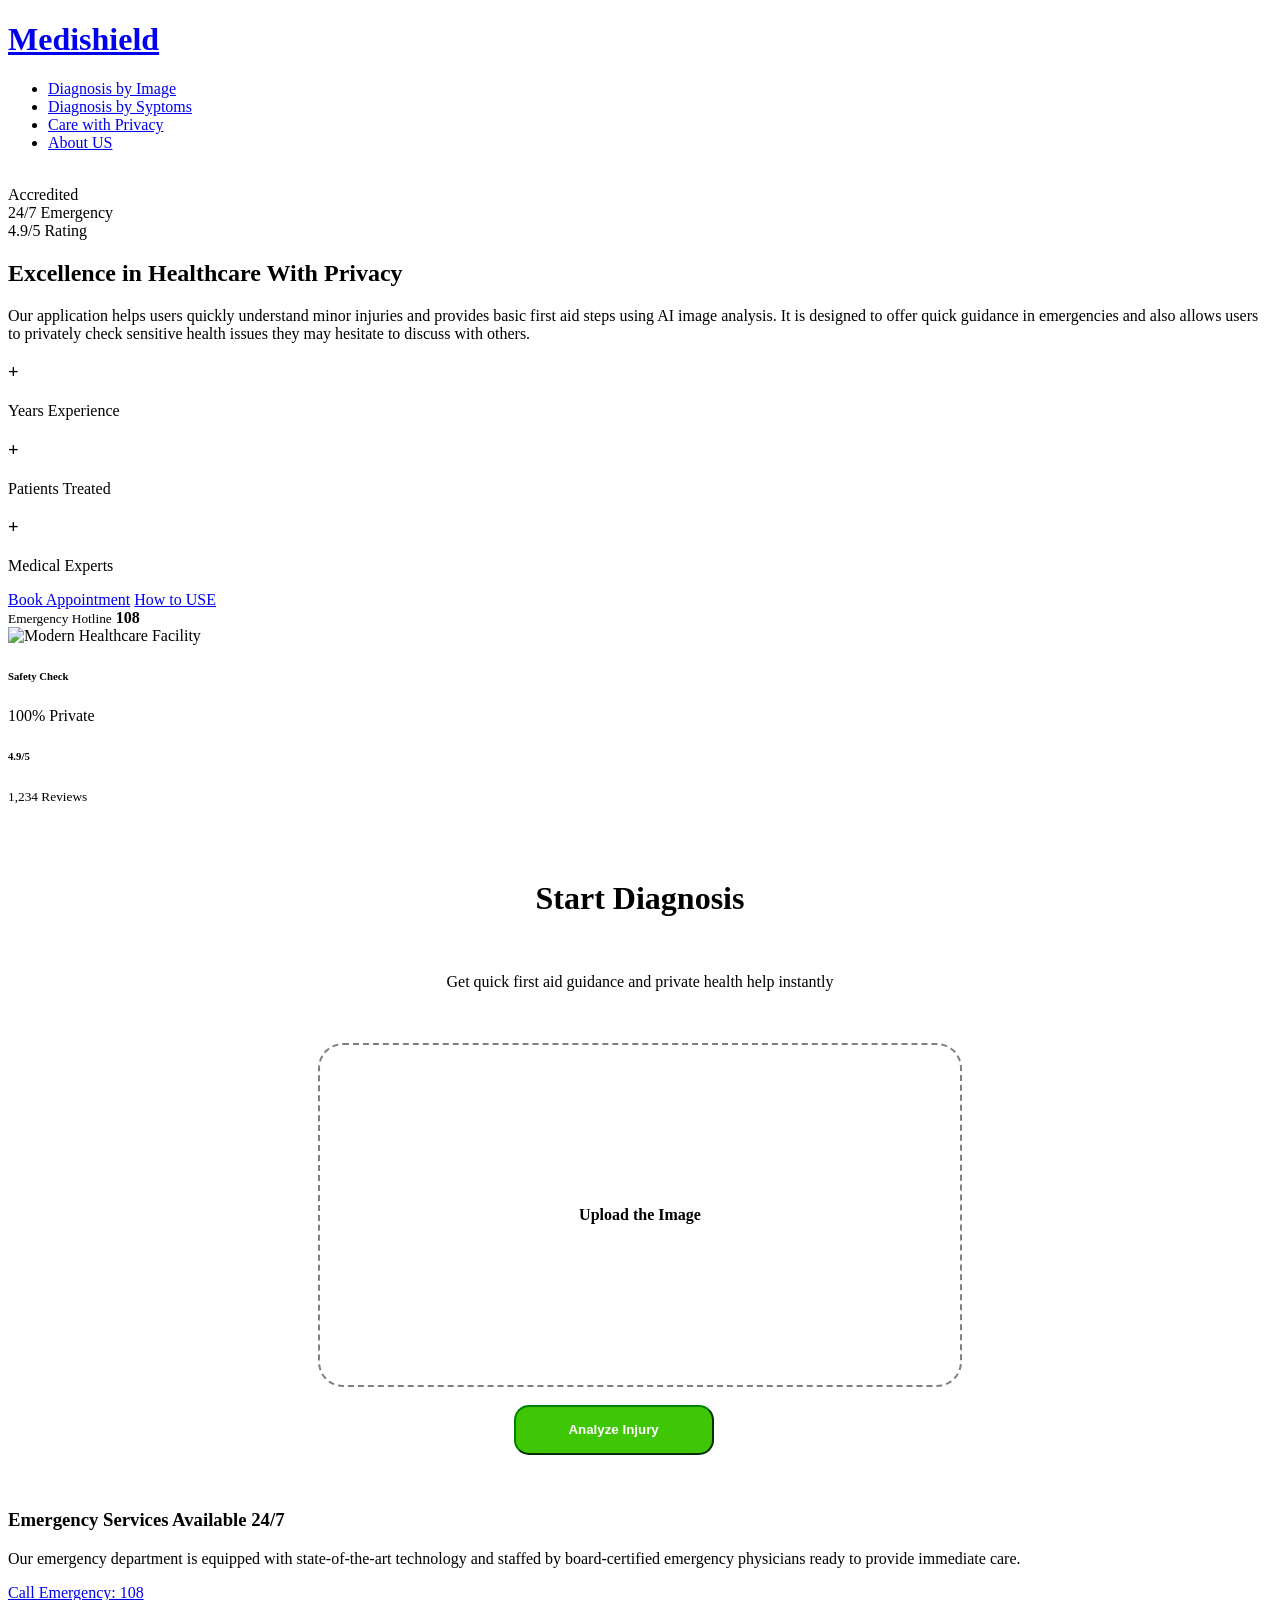
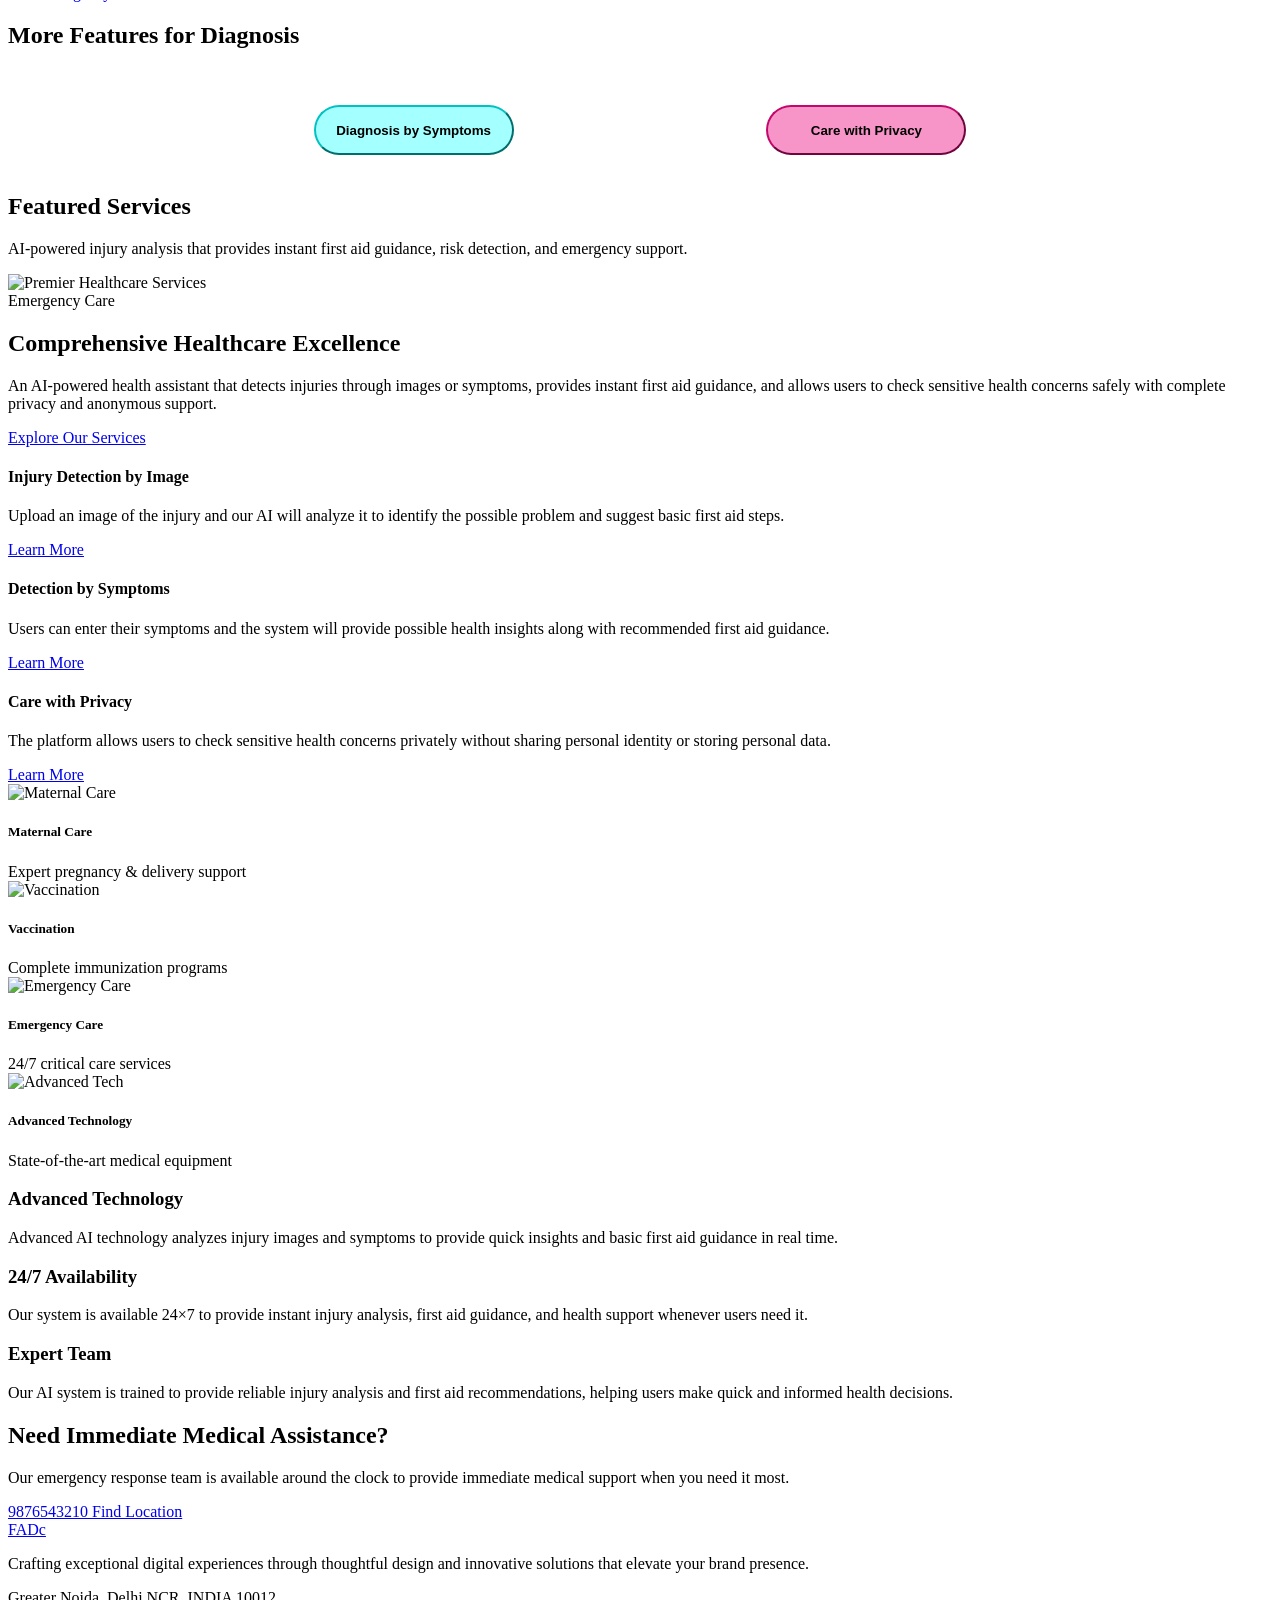
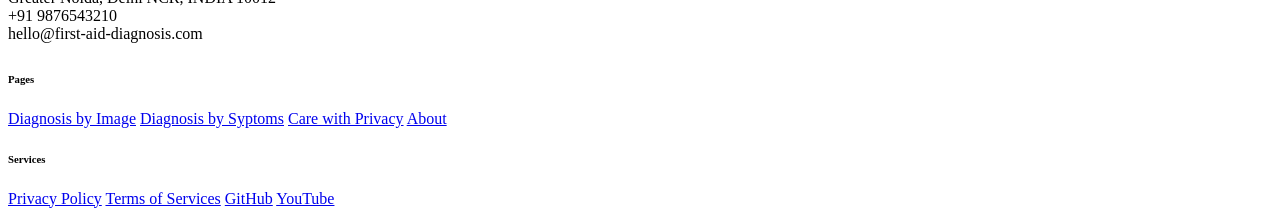
==== templates/about_us.html @ 8dbec8fe "final commit" ====
<!DOCTYPE html>
<html lang="en">

<head>
    <meta charset="utf-8">
    <meta content="width=device-width, initial-scale=1.0" name="viewport">
    <title>About US</title>
    <meta name="description" content="">
    <meta name="keywords" content="">

    <!-- Favicons -->
    <link href="static/static/assets/img/favicon.png" rel="icon">
    <link href="static/assets/img/apple-touch-icon.png" rel="apple-touch-icon">

    <!-- Fonts -->
    <link href="https://fonts.googleapis.com" rel="preconnect">
    <link href="https://fonts.gstatic.com" rel="preconnect" crossorigin>
    <link
        href="https://fonts.googleapis.com/css2?family=Roboto:ital,wght@0,100;0,300;0,400;0,500;0,700;0,900;1,100;1,300;1,400;1,500;1,700;1,900&family=Montserrat:ital,wght@0,100;0,200;0,300;0,400;0,500;0,600;0,700;0,800;0,900;1,100;1,200;1,300;1,400;1,500;1,600;1,700;1,800;1,900&family=Lato:ital,wght@0,100;0,300;0,400;0,700;0,900;1,100;1,300;1,400;1,700;1,900&display=swap"
        rel="stylesheet">

    <!-- Vendor CSS Files -->
    <link href="static/assets/vendor/bootstrap/css/bootstrap.min.css" rel="stylesheet">
    <link href="static/assets/vendor/bootstrap-icons/bootstrap-icons.css" rel="stylesheet">
    <link href="static/assets/vendor/aos/aos.css" rel="stylesheet">
    <link href="static/assets/vendor/glightbox/css/glightbox.min.css" rel="stylesheet">
    <link href="static/assets/vendor/fontawesome-free/css/all.min.css" rel="stylesheet">
    <link href="static/assets/vendor/swiper/swiper-bundle.min.css" rel="stylesheet">

    <!-- Main CSS File -->
    <link href="static/main.css" rel="stylesheet">

    <!-- =======================================================
  * Template Name: Clinic
  * Template URL: https://bootstrapmade.com/clinic-bootstrap-template/
  * Updated: Jul 23 2025 with Bootstrap v5.3.7
  * Author: BootstrapMade.com
  * License: https://bootstrapmade.com/license/
  ======================================================== -->
    <style>
        .inputfiled {
            display: none;

        }

        .dropbox {
            width: 600px;
            height: 300px;
            border: 2px dashed;
            border-radius: 25px;
            border-color: gray;
            display: flex;
            align-items: center;
            justify-content: center;
            font-weight: 700;
        }

        .inputbox {
            display: flex;
            align-items: center;
            justify-content: center;
        }

        .inputboxprivew {
            display: flex;
            align-items: center;
            justify-content: center;

        }

        .analyzebtn {
            height: 50px;
            width: 200px;
            border-radius: 15px;
            background-color: rgb(63, 198, 4);
            border-color: green;
            color: white;
            font-weight: 700;
            margin-left: 40%;
        }

        .card {
            background: white;
            padding: 20px;
            margin: 15px 0;
            border-radius: 10px;
            box-shadow: 0 4px 10px rgba(0, 0, 0, 0.1);
        }

        #previewLabel {
            padding: 20px;
        }

        #previewLabel .preview-image {
            width: 100%;
            height: 100%;
            object-fit: contain;
            max-height: 250px;
        }
        .mainhead{
            font-weight: 700;
            text-align: center;
        }
        .pera{
            text-align: center;
        }
        .twobtn{
            display: flex;
            align-items: center;
            justify-content: center;
            gap: 20%;
        }
        .btn1{
            height: 50px;
            width: 200px;
            background-color: rgb(164, 255, 255);
            color: black;
            font-weight: 700;
            border-radius: 25px;
            border-color: rgb(2, 193, 193);
        }
        .btn2{
            height: 50px;
            width: 200px;
            background-color: rgb(247, 149, 201);
            color: black;
            font-weight: 700;
            border-radius: 25px;
            border-color: rgb(196, 7, 108);
        }
    </style>
</head>

<body class="index-page">

    <header id="header" class="header fixed-top">



        <div class="branding d-flex align-items-cente">

            <div class="container position-relative d-flex align-items-center justify-content-between">
                <a href="/" class="logo d-flex align-items-center">
                    <!-- Uncomment the line below if you also wish to use an image logo -->
                    <!-- <img src="static/assets/img/logo.webp" alt=""> -->
                    <h1 class="sitename">Medishield</h1>
                </a>

                <nav id="navmenu" class="navmenu">
                    <ul>
                        <li><a href="/" >Diagnosis by Image</a></li>
                        <li><a href="/symptom">Diagnosis by Syptoms</a></li>
                        <li><a href="/care">Care with Privacy</a></li>
                        <li><a href="/about_us" class="active">About US</a></li>
                    </ul>
                    <i class="mobile-nav-toggle d-xl-none bi bi-list"></i>
                </nav>

            </div>

        </div>

    </header>

    <main class="main">

        <!-- Hero Section -->
        <section id="hero" class="hero section">

            <div class="container" data-aos="fade-up" data-aos-delay="100">

                <div class="row align-items-center">
                    <div class="col-lg-6">
                        <div class="hero-content">
                            <br>
                            <div class="trust-badges mb-4" data-aos="fade-right" data-aos-delay="200">
                                <div class="badge-item">
                                    <i class="bi bi-shield-check"></i>
                                    <span>Accredited</span>
                                </div>
                                <div class="badge-item">
                                    <i class="bi bi-clock"></i>
                                    <span>24/7 Emergency</span>
                                </div>
                                <div class="badge-item">
                                    <i class="bi bi-star-fill"></i>
                                    <span>4.9/5 Rating</span>
                                </div>
                            </div>

                            <h1 data-aos="fade-right" data-aos-delay="300">
                                Excellence in <span class="highlight">Healthcare</span> With Privacy
                            </h1>

                            <p class="hero-description" data-aos="fade-right" data-aos-delay="400">
                                Our application helps users quickly understand minor injuries and provides basic first aid steps using AI image analysis. It is designed to offer quick guidance in emergencies and also allows users to privately check sensitive health issues they may hesitate to discuss with others.
                            </p>

                            <div class="hero-stats mb-4" data-aos="fade-right" data-aos-delay="500">
                                <div class="stat-item">
                                    <h3><span data-purecounter-start="0" data-purecounter-end="15"
                                            data-purecounter-duration="2" class="purecounter"></span>+</h3>
                                    <p>Years Experience</p>
                                </div>
                                <div class="stat-item">
                                    <h3><span data-purecounter-start="0" data-purecounter-end="5000"
                                            data-purecounter-duration="2" class="purecounter"></span>+</h3>
                                    <p>Patients Treated</p>
                                </div>
                                <div class="stat-item">
                                    <h3><span data-purecounter-start="0" data-purecounter-end="50"
                                            data-purecounter-duration="2" class="purecounter"></span>+</h3>
                                    <p>Medical Experts</p>
                                </div>
                            </div>

                            <div class="hero-actions" data-aos="fade-right" data-aos-delay="600">
                                <a href="appointment.html" class="btn btn-primary">Book Appointment</a>
                                <a href="https://www.youtube.com/watch?v=Y7f98aduVJ8" class="btn btn-outline glightbox">
                                    <i class="bi bi-play-circle me-2"></i>
                                    How to USE
                                </a>
                            </div>

                            <div class="emergency-contact" data-aos="fade-right" data-aos-delay="700">
                                <div class="emergency-icon">
                                    <i class="bi bi-telephone-fill"></i>
                                </div>
                                <div class="emergency-info">
                                    <small>Emergency Hotline</small>
                                    <strong>108</strong>
                                </div>
                            </div>
                        </div>
                    </div>

                    <div class="col-lg-6">
                        <div class="hero-visual" data-aos="fade-left" data-aos-delay="400">
                            <div class="main-image">
                                <img src="static/assets/img/health/ai.png" alt="Modern Healthcare Facility"
                                    class="img-fluid">
                                <div class="floating-card appointment-card">
                                    <div class="card-icon">
                                        <i class="bi bi-shield-check"></i>
                                    </div>
                                    <div class="card-content">
                                        <h6>Safety Check</h6>
                                        <p>100% Private</p>
                                        <small></small>
                                    </div>
                                </div>
                                <div class="floating-card rating-card">
                                    <div class="card-content">
                                        <div class="rating-stars">
                                            <i class="bi bi-star-fill"></i>
                                            <i class="bi bi-star-fill"></i>
                                            <i class="bi bi-star-fill"></i>
                                            <i class="bi bi-star-fill"></i>
                                            <i class="bi bi-star-fill"></i>
                                        </div>
                                        <h6>4.9/5</h6>
                                        <small>1,234 Reviews</small>
                                    </div>
                                </div>
                            </div>
                            <div class="background-elements">
                                <div class="element element-1"></div>
                                <div class="element element-2"></div>
                                <div class="element element-3"></div>
                            </div>
                        </div>
                    </div>
                </div>

            </div>

        </section><!-- /Hero Section -->

        <div class="container">
            <br><br><br>
            <h1 class="mainhead">Start Diagnosis</h1>
            <br>
            <p class="pera" >Get quick first aid guidance and private health help instantly</p>
            <br><br>

            <div class="inputbox">
                <label for="injuryImageInput" id="previewLabel" class="dropbox">Upload the Image</label><br>

                <input type="file" class="inputfiled" id="injuryImageInput" accept="image/*"
                    onchange="previewImage(event)">


            </div><br>
            <div class="inputboxprivew">
                <img id="" width="250px" height="200px" style="display:none; border:1px solid #ccc;">

            </div>
            <button class="analyzebtn" onclick="analyzeImage()">Analyze Injury</button><br>
            <div id="result"></div>

            <br><br>
            

        </div>



        

        <!-- Featured Departments Section -->
        <section id="featured-departments" class="featured-departments section">

            <!-- Section Title -->
            <div class="container section-title" data-aos="fade-up">

                <div class="emergency-banner" data-aos="fade-up" data-aos-delay="400">
                    <div class="row align-items-center">
                        <div class="col-lg-8">
                            <div class="emergency-content">
                                <h3>Emergency Services Available 24/7</h3>
                                <p>Our emergency department is equipped with state-of-the-art technology and staffed by
                                    board-certified
                                    emergency physicians ready to provide immediate care.</p>
                            </div>
                        </div>
                        <div class="col-lg-4 text-lg-end">
                            <a href="tel:+15551234567" class="emergency-btn">
                                <i class="bi bi-telephone-fill"></i>
                                Call Emergency: 108
                            </a>
                        </div>
                    </div>
                </div>

            </div>

        </section><!-- /Featured Departments Section -->
        <div class="container">

        <h2 style="font-weight: 700;">More Features for Diagnosis</h2>
        <br><br>
        <div class="twobtn">
            <button type="button" class="btn1" onclick="location.href='/symptom'">Diagnosis by Symptoms</button>
            <button type="button" class="btn2" onclick="location.href='/care'">Care with Privacy</button>
        </div>

       </div> 
       <br>
        <!-- Featured Services Section -->
        <section id="featured-services" class="featured-services section">

            <!-- Section Title -->
            <div class="container section-title" data-aos="fade-up">
                <h2>Featured Services</h2>
                <p>AI-powered injury analysis that provides instant first aid guidance, risk detection, and emergency support.</p>
            </div><!-- End Section Title -->

            <div class="container" data-aos="fade-up" data-aos-delay="100">

                <div class="row g-0">

                    <div class="col-lg-8" data-aos="fade-right" data-aos-delay="200">
                        <div class="featured-service-main">
                            <div class="service-image-wrapper">
                                <img src="static/assets/img/health/consultation-4.webp"
                                    alt="Premier Healthcare Services" class="img-fluid" loading="lazy">
                                <div class="service-overlay">
                                    <div class="service-badge">
                                        <i class="bi bi-heart-pulse"></i>
                                        <span>Emergency Care</span>
                                    </div>
                                </div>
                            </div>
                            <div class="service-details">
                                <h2>Comprehensive Healthcare Excellence</h2>
                                <p>An AI-powered health assistant that detects injuries through images or symptoms, provides instant first aid guidance, and allows users to check sensitive health concerns safely with complete privacy and anonymous support.</p>
                                <a href="#!" class="main-cta">Explore Our Services</a>
                            </div>
                        </div>
                    </div>

                    <div class="col-lg-4" data-aos="fade-left" data-aos-delay="300">
                        <div class="services-sidebar">

                            <div class="service-item" data-aos="fade-up" data-aos-delay="400">
                                <div class="service-icon-wrapper">
                                    <i class="bi bi-card-image"></i>
                                </div>
                                <div class="service-info">
                                    <h4>Injury Detection by Image</h4>
                                    <p>Upload an image of the injury and our AI will analyze it to identify the possible problem and suggest basic first aid steps.</p>
                                    <a href="#!" class="service-link">Learn More</a>
                                </div>
                            </div>

                            <div class="service-item" data-aos="fade-up" data-aos-delay="500">
                                <div class="service-icon-wrapper">
                                    <i class="bi bi-clipboard2-pulse"></i>
                                </div>
                                <div class="service-info">
                                    <h4>Detection by Symptoms</h4>
                                    <p>Users can enter their symptoms and the system will provide possible health insights along with recommended first aid guidance.</p>
                                    <a href="#!" class="service-link">Learn More</a>
                                </div>
                            </div>

                            <div class="service-item" data-aos="fade-up" data-aos-delay="600">
                                <div class="service-icon-wrapper">
                                    <i class="bi bi-shield-fill-check"></i>
                                </div>
                                <div class="service-info">
                                    <h4> Care with Privacy</h4>
                                    <p>The platform allows users to check sensitive health concerns privately without sharing personal identity or storing personal data.</p>
                                    <a href="#!" class="service-link">Learn More</a>
                                </div>
                            </div>

                        </div>
                    </div>

                </div>

                <div class="specialties-grid" data-aos="fade-up" data-aos-delay="300">
                    <div class="row align-items-center">

                        <div class="col-lg-3 col-md-6">
                            <div class="specialty-card">
                                <div class="specialty-image">
                                    <img src="static/assets/img/health/maternal-2.webp" alt="Maternal Care"
                                        class="img-fluid" loading="lazy">
                                </div>
                                <div class="specialty-content">
                                    <h5>Maternal Care</h5>
                                    <span>Expert pregnancy &amp; delivery support</span>
                                </div>
                            </div>
                        </div>

                        <div class="col-lg-3 col-md-6">
                            <div class="specialty-card">
                                <div class="specialty-image">
                                    <img src="static/assets/img/health/vaccination-3.webp" alt="Vaccination"
                                        class="img-fluid" loading="lazy">
                                </div>
                                <div class="specialty-content">
                                    <h5>Vaccination</h5>
                                    <span>Complete immunization programs</span>
                                </div>
                            </div>
                        </div>

                        <div class="col-lg-3 col-md-6">
                            <div class="specialty-card">
                                <div class="specialty-image">
                                    <img src="static/assets/img/health/emergency-1.webp" alt="Emergency Care"
                                        class="img-fluid" loading="lazy">
                                </div>
                                <div class="specialty-content">
                                    <h5>Emergency Care</h5>
                                    <span>24/7 critical care services</span>
                                </div>
                            </div>
                        </div>

                        <div class="col-lg-3 col-md-6">
                            <div class="specialty-card">
                                <div class="specialty-image">
                                    <img src="static/assets/img/health/facilities-6.webp" alt="Advanced Tech"
                                        class="img-fluid" loading="lazy">
                                </div>
                                <div class="specialty-content">
                                    <h5>Advanced Technology</h5>
                                    <span>State-of-the-art medical equipment</span>
                                </div>
                            </div>
                        </div>

                    </div>
                </div>

            </div>

        </section><!-- /Featured Services Section -->

        <!-- Call To Action Section -->
        <section id="call-to-action" class="call-to-action section light-background">

            <div class="container" data-aos="fade-up" data-aos-delay="100">


                <div class="features-section">

                    <div class="row g-0">

                        <div class="col-lg-4">
                            <div class="feature-block" data-aos="fade-up" data-aos-delay="200">
                                <div class="feature-icon">
                                    <i class="bi bi-shield-check"></i>
                                </div>
                                <h3>Advanced Technology</h3>
                                <p>Advanced AI technology analyzes injury images and symptoms to provide quick insights and basic first aid guidance in real time.</p>
                            </div>
                        </div>

                        <div class="col-lg-4">
                            <div class="feature-block" data-aos="fade-up" data-aos-delay="300">
                                <div class="feature-icon">
                                    <i class="bi bi-clock"></i>
                                </div>
                                <h3>24/7 Availability</h3>
                                <p>Our system is available 24×7 to provide instant injury analysis, first aid guidance, and health support whenever users need it.</p>
                            </div>
                        </div>

                        <div class="col-lg-4">
                            <div class="feature-block" data-aos="fade-up" data-aos-delay="400">
                                <div class="feature-icon">
                                    <i class="bi bi-people"></i>
                                </div>
                                <h3>Expert Team</h3>
                                <p>Our AI system is trained to provide reliable injury analysis and first aid recommendations, helping users make quick and informed health decisions.</p>
                            </div>
                        </div>

                    </div>

                </div>

                <div class="contact-block">
                    <div class="row">

                        <div class="col-lg-8">
                            <div class="contact-content" data-aos="fade-up" data-aos-delay="200">
                                <h2>Need Immediate Medical Assistance?</h2>
                                <p>Our emergency response team is available around the clock to provide immediate
                                    medical support when
                                    you need it most.</p>
                            </div>
                        </div>

                        <div class="col-lg-4">
                            <div class="contact-actions" data-aos="fade-up" data-aos-delay="300">
                                <a href="tel:5551234567" class="emergency-call">
                                    <i class="bi bi-telephone"></i>
                                    <span>9876543210</span>
                                </a>
                                <a href="contact.html" class="contact-link">Find Location</a>
                            </div>
                        </div>

                    </div>
                </div>

            </div>

        </section><!-- /Call To Action Section -->

    </main>

    <footer id="footer" class="footer-16 footer position-relative">

        <div class="container">

            <div class="footer-main" data-aos="fade-up" data-aos-delay="100">
                <div class="row align-items-start">

                    <div class="col-lg-5">
                        <div class="brand-section">
                            <a href="index.html" class="logo d-flex align-items-center mb-4">
                                <span class="sitename">FADc</span>
                            </a>
                            <p class="brand-description">Crafting exceptional digital experiences through thoughtful
                                design and
                                innovative solutions that elevate your brand presence.</p>

                            <div class="contact-info mt-5">
                                <div class="contact-item">
                                    <i class="bi bi-geo-alt"></i>
                                    <span>Greater Noida, Delhi NCR, INDIA 10012</span>
                                </div>
                                <div class="contact-item">
                                    <i class="bi bi-telephone"></i>
                                    <span>+91 9876543210</span>
                                </div>
                                <div class="contact-item">
                                    <i class="bi bi-envelope"></i>
                                    <span>hello@first-aid-diagnosis.com</span>
                                </div>
                            </div>
                        </div>
                    </div>

                    <div class="col-lg-7">
                        <div class="footer-nav-wrapper">
                            <div class="row" style="margin-top:30px ;">

                                <div class="col-6 col-lg-6">
                                    <div class="nav-column">
                                        <h6>Pages</h6>
                                        <nav class="footer-nav">
                                            <a href="/">Diagnosis by Image</a>
                                            <a href="/symptom">Diagnosis by Syptoms</a>
                                            <a href="/care">Care with Privacy</a>
                                            <a href="/about_us">About</a>
                                        </nav>
                                    </div>
                                </div>

                                <div class="col-6 col-lg-3">
                                    <div class="nav-column">
                                        <h6>Services</h6>
                                        <nav class="footer-nav">
                                            <a href="/privacy">Privacy Policy</a>
                                            <a href="#!">Terms of Services</a>
                                            <a href="https://github.com/Code-N-Play">GitHub</a>
                                            <a href="https://www.youtube.com/@CodePlay-y8h5x">YouTube</a>
                                        </nav>
                                    </div>
                                </div>
                            </div>



                        </div>
                    </div>

                </div>
            </div>

        </div>



    </footer>

    <!-- Scroll Top -->
    <a href="#!" id="scroll-top" class="scroll-top d-flex align-items-center justify-content-center"><i
            class="bi bi-arrow-up-short"></i></a>

    <!-- Preloader -->
    <div id="preloader"></div>

    <!-- Vendor JS Files -->
    <script src="static/assets/vendor/bootstrap/js/bootstrap.bundle.min.js"></script>
    <script src="static/assets/vendor/php-email-form/validate.js"></script>
    <script src="static/assets/vendor/aos/aos.js"></script>
    <script src="static/assets/vendor/glightbox/js/glightbox.min.js"></script>
    <script src="static/assets/vendor/purecounter/purecounter_vanilla.js"></script>
    <script src="static/assets/vendor/swiper/swiper-bundle.min.js"></script>

    <!-- Main JS File -->
    <script src="static/main.js"></script>


    <script>
        function previewImage(event) {
            const label = document.getElementById('previewLabel');
            const image = document.createElement("img");
            image.classList.add("preview-image");
            const file = event.target.files[0];
            const prevHtml = label.innerHTML;

            label.innerHTML = '';
            if (file) {
                image.src = URL.createObjectURL(file);
                label.appendChild(image);
                console.log("file not found")
            } else {
                label.innerHTML = "Upload the Image";
                console.log("file not found")
            }

        }
        // async function analyzeImage() {

        //     const fileInput = document.querySelector("input[type=file]");
        //     const file = fileInput.files[0];

        //     const formData = new FormData();
        //     formData.append("image", file);

        //     const resultArea = document.getElementById("result");

        //     resultArea.innerHTML = `
        //                 <div class="text-center">
        //         <div class="spinner-border" role="status">
        //             <span class="visually-hidden">Loading...</span>
        //         </div>
        //     </div>`;

        //     try {
        //         const response = await fetch("/analyze", {
        //             method: "POST",
        //             body: formData
        //         });

        //         if (!response.ok) {
        //             throw new Error("Server error: " + response.status);
        //         }

        //         const data = await response.json();
        //         resultArea.innerText = data.result;

        //     } catch (error) {
        //         resultArea.innerHTML = `
        //         <div class="alert alert-danger" role="alert">
        //             Error : ${error.message}
        //         </div>`;
        //     }

        // }
        async function analyzeImage() {

    const fileInput = document.querySelector("input[type=file]");
    const file = fileInput.files[0];

    if (!file) {
        alert("Please upload an image first.");
        return;
    }

    const formData = new FormData();
    formData.append("image", file);

    const resultArea = document.getElementById("result");

    // Loader
    resultArea.innerHTML = `
        <div class="text-center p-4">
            <div class="spinner-border text-primary"></div>
            <p class="mt-2">Analyzing injury...</p>
        </div>
    `;

    try {

        const response = await fetch("/analyze", {
            method: "POST",
            body: formData
        });

        if (!response.ok) {
            throw new Error("Server error: " + response.status);
        }

        const data = await response.json();

        console.log(data); // debug

        // Risk mapping
        let riskSymbol = "⚪";
        let riskText = "Unknown";

        if (data.risk_level === "HOME_CARE") {
            riskSymbol = "🟢";
            riskText = "Home Care";
        }
        else if (data.risk_level === "MONITOR") {
            riskSymbol = "🟡";
            riskText = "Monitor";
        }
        else if (data.risk_level === "DOCTOR_VISIT") {
            riskSymbol = "🟠";
            riskText = "Doctor Visit";
        }
        else if (data.risk_level === "EMERGENCY") {
            riskSymbol = "🔴";
            riskText = "Emergency";
        }

        const firstAid = data.first_aid_steps || [];
        const doctor = data.see_doctor_when || [];

        resultArea.innerHTML = `
        <div class="row g-3 mt-2">

            <div class="col-md-6">
                <div class="card shadow-sm">
                    <div class="card-body">
                        <h5>🩹 Possible Injury</h5>
                        <p>${data.injury || "Not detected"}</p>
                    </div>
                </div>
            </div>

            <div class="col-md-6">
                <div class="card shadow-sm">
                    <div class="card-body">
                        <h5>⚠️ Risk Level</h5>
                        <p style="font-weight:bold;font-size:18px;">
                            ${riskSymbol} ${riskText}
                        </p>
                    </div>
                </div>
            </div>

            <div class="col-12">
                <div class="card shadow-sm">
                    <div class="card-body">
                        <h5>First Aid Steps</h5>
                        <ul>
                            ${firstAid.map(step => `<li>${step}</li>`).join("") || "<li>No steps provided</li>"}
                        </ul>
                    </div>
                </div>
            </div>

            <div class="col-12">
                <div class="card shadow-sm border-danger">
                    <div class="card-body">
                        <h5 class="text-danger">When to See a Doctor</h5>
                        <ul>
                            ${doctor.map(step => `<li>${step}</li>`).join("") || "<li>No warning provided</li>"}
                        </ul>
                    </div>
                </div>
            </div>

        </div>
        `;

    } catch (error) {

        resultArea.innerHTML = `
        <div class="alert alert-danger">
            Error: ${error.message}
        </div>
        `;
    }
}
    </script>

</body>

</html>
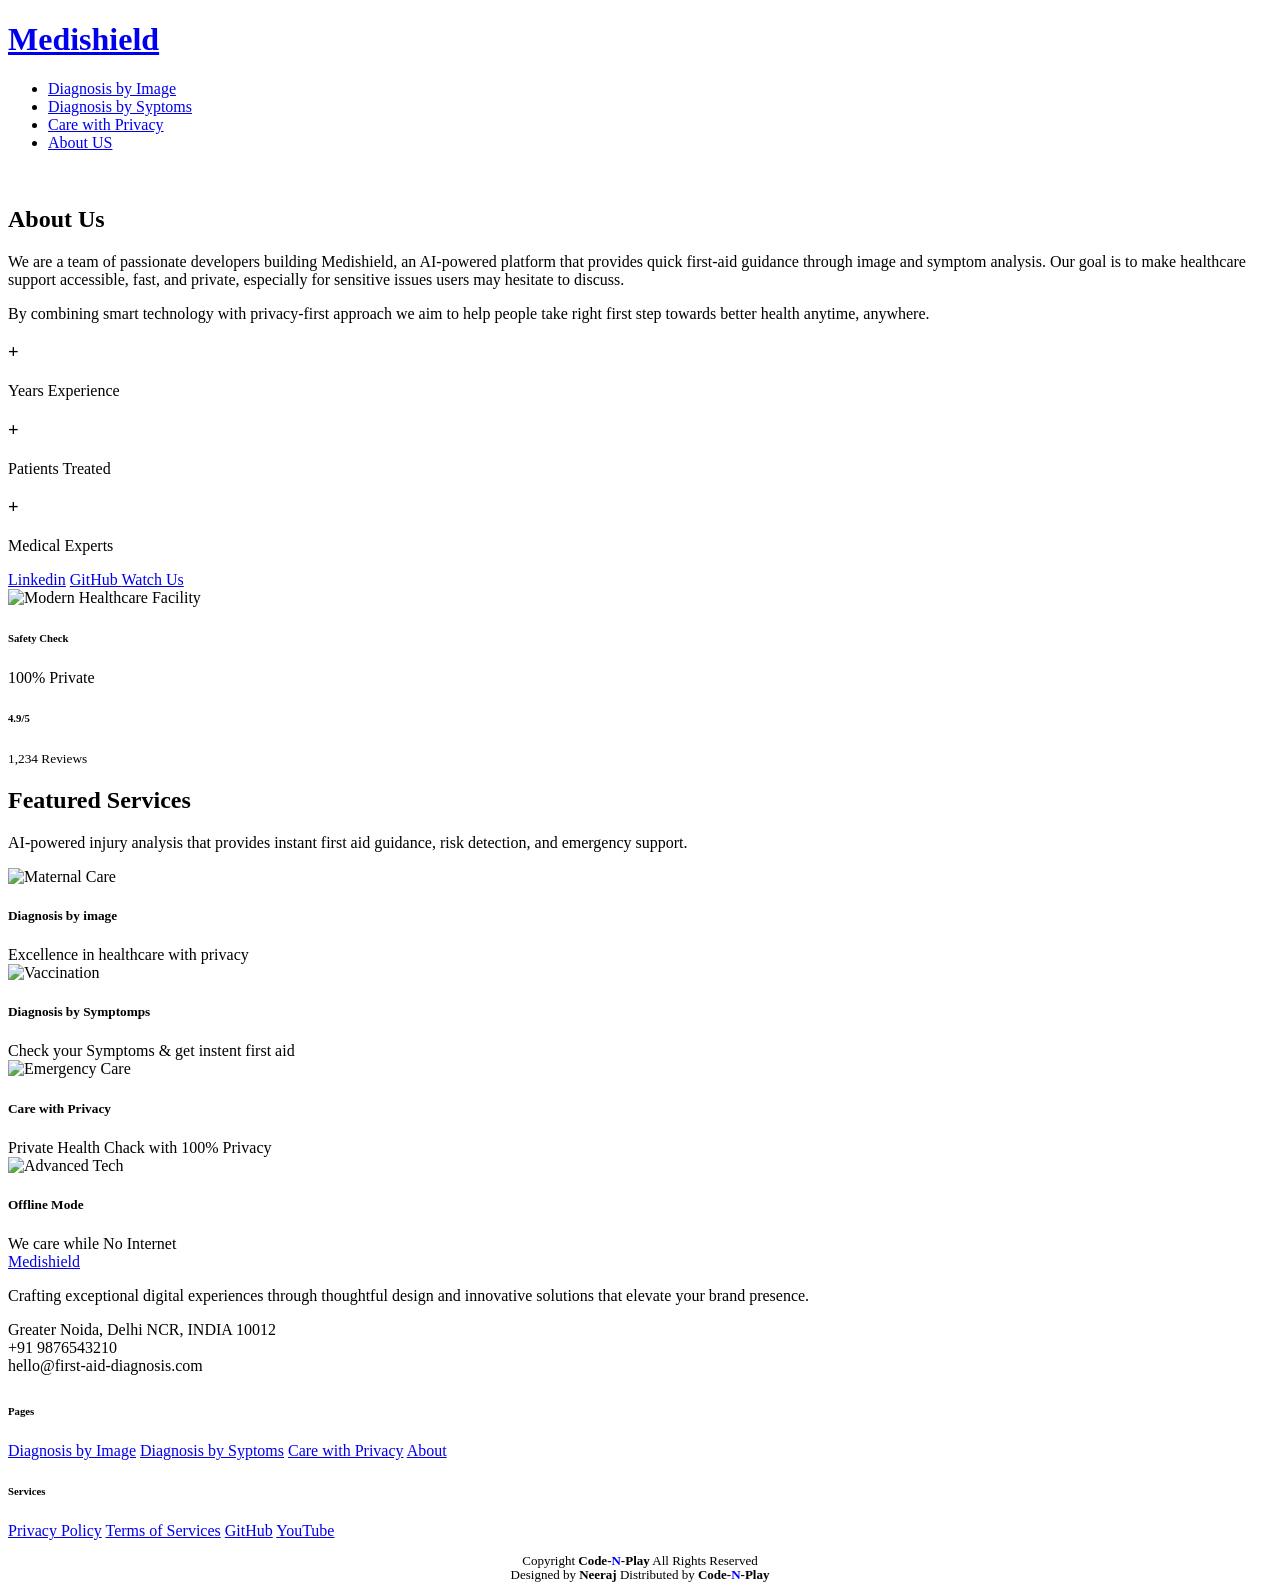
==== commit f371cbd2: "minor update" ====
--- a/templates/about_us.html
+++ b/templates/about_us.html
@@ -128,6 +128,10 @@
             border-radius: 25px;
             border-color: rgb(196, 7, 108);
         }
+        .lastln{
+            font-size: 13px;
+            text-align: center;
+        }
     </style>
 </head>
 
@@ -173,32 +177,22 @@
                     <div class="col-lg-6">
                         <div class="hero-content">
                             <br>
-                            <div class="trust-badges mb-4" data-aos="fade-right" data-aos-delay="200">
-                                <div class="badge-item">
-                                    <i class="bi bi-shield-check"></i>
-                                    <span>Accredited</span>
-                                </div>
-                                <div class="badge-item">
-                                    <i class="bi bi-clock"></i>
-                                    <span>24/7 Emergency</span>
-                                </div>
-                                <div class="badge-item">
-                                    <i class="bi bi-star-fill"></i>
-                                    <span>4.9/5 Rating</span>
-                                </div>
-                            </div>
+                            
 
                             <h1 data-aos="fade-right" data-aos-delay="300">
-                                Excellence in <span class="highlight">Healthcare</span> With Privacy
+                                About <span class="highlight">Us</span> 
                             </h1>
 
                             <p class="hero-description" data-aos="fade-right" data-aos-delay="400">
-                                Our application helps users quickly understand minor injuries and provides basic first aid steps using AI image analysis. It is designed to offer quick guidance in emergencies and also allows users to privately check sensitive health issues they may hesitate to discuss with others.
+                                We are a team of passionate developers building Medishield, an AI-powered platform that provides quick first-aid guidance through image and symptom analysis. Our goal is to make healthcare support accessible, fast, and private, especially for sensitive issues users may hesitate to discuss.
+                            </p>
+                            <p class="hero-description" data-aos="fade-right" data-aos-delay="400">
+                                By combining smart technology with privacy-first approach we aim to help people take right first step towards better health anytime, anywhere.
                             </p>
 
                             <div class="hero-stats mb-4" data-aos="fade-right" data-aos-delay="500">
                                 <div class="stat-item">
-                                    <h3><span data-purecounter-start="0" data-purecounter-end="15"
+                                    <h3><span data-purecounter-start="0" data-purecounter-end="2"
                                             data-purecounter-duration="2" class="purecounter"></span>+</h3>
                                     <p>Years Experience</p>
                                 </div>
@@ -215,29 +209,22 @@
                             </div>
 
                             <div class="hero-actions" data-aos="fade-right" data-aos-delay="600">
-                                <a href="appointment.html" class="btn btn-primary">Book Appointment</a>
-                                <a href="https://www.youtube.com/watch?v=Y7f98aduVJ8" class="btn btn-outline glightbox">
-                                    <i class="bi bi-play-circle me-2"></i>
-                                    How to USE
+                                <a href="#" class="btn btn-primary">Linkedin</a>
+                                <a href="https://github.com/Code-N-Play" class="btn btn-outline ">
+                                    
+                                    GitHub
                                 </a>
-                            </div>
-
-                            <div class="emergency-contact" data-aos="fade-right" data-aos-delay="700">
-                                <div class="emergency-icon">
-                                    <i class="bi bi-telephone-fill"></i>
-                                </div>
-                                <div class="emergency-info">
-                                    <small>Emergency Hotline</small>
-                                    <strong>108</strong>
-                                </div>
-                            </div>
+                                <a href="#" class="btn btn-primary glightbox"> <i class="bi bi-play-circle me-2"></i> Watch Us</a>
+                            </div>
+
+                            
                         </div>
                     </div>
 
                     <div class="col-lg-6">
                         <div class="hero-visual" data-aos="fade-left" data-aos-delay="400">
                             <div class="main-image">
-                                <img src="static/assets/img/health/ai.png" alt="Modern Healthcare Facility"
+                                <img src="static/assets/img/bg/aboutus.png" alt="Modern Healthcare Facility"
                                     class="img-fluid">
                                 <div class="floating-card appointment-card">
                                     <div class="card-icon">
@@ -274,78 +261,7 @@
 
             </div>
 
-        </section><!-- /Hero Section -->
-
-        <div class="container">
-            <br><br><br>
-            <h1 class="mainhead">Start Diagnosis</h1>
-            <br>
-            <p class="pera" >Get quick first aid guidance and private health help instantly</p>
-            <br><br>
-
-            <div class="inputbox">
-                <label for="injuryImageInput" id="previewLabel" class="dropbox">Upload the Image</label><br>
-
-                <input type="file" class="inputfiled" id="injuryImageInput" accept="image/*"
-                    onchange="previewImage(event)">
-
-
-            </div><br>
-            <div class="inputboxprivew">
-                <img id="" width="250px" height="200px" style="display:none; border:1px solid #ccc;">
-
-            </div>
-            <button class="analyzebtn" onclick="analyzeImage()">Analyze Injury</button><br>
-            <div id="result"></div>
-
-            <br><br>
-            
-
-        </div>
-
-
-
-        
-
-        <!-- Featured Departments Section -->
-        <section id="featured-departments" class="featured-departments section">
-
-            <!-- Section Title -->
-            <div class="container section-title" data-aos="fade-up">
-
-                <div class="emergency-banner" data-aos="fade-up" data-aos-delay="400">
-                    <div class="row align-items-center">
-                        <div class="col-lg-8">
-                            <div class="emergency-content">
-                                <h3>Emergency Services Available 24/7</h3>
-                                <p>Our emergency department is equipped with state-of-the-art technology and staffed by
-                                    board-certified
-                                    emergency physicians ready to provide immediate care.</p>
-                            </div>
-                        </div>
-                        <div class="col-lg-4 text-lg-end">
-                            <a href="tel:+15551234567" class="emergency-btn">
-                                <i class="bi bi-telephone-fill"></i>
-                                Call Emergency: 108
-                            </a>
-                        </div>
-                    </div>
-                </div>
-
-            </div>
-
-        </section><!-- /Featured Departments Section -->
-        <div class="container">
-
-        <h2 style="font-weight: 700;">More Features for Diagnosis</h2>
-        <br><br>
-        <div class="twobtn">
-            <button type="button" class="btn1" onclick="location.href='/symptom'">Diagnosis by Symptoms</button>
-            <button type="button" class="btn2" onclick="location.href='/care'">Care with Privacy</button>
-        </div>
-
-       </div> 
-       <br>
+        </section>
         <!-- Featured Services Section -->
         <section id="featured-services" class="featured-services section">
 
@@ -358,65 +274,7 @@
             <div class="container" data-aos="fade-up" data-aos-delay="100">
 
                 <div class="row g-0">
-
-                    <div class="col-lg-8" data-aos="fade-right" data-aos-delay="200">
-                        <div class="featured-service-main">
-                            <div class="service-image-wrapper">
-                                <img src="static/assets/img/health/consultation-4.webp"
-                                    alt="Premier Healthcare Services" class="img-fluid" loading="lazy">
-                                <div class="service-overlay">
-                                    <div class="service-badge">
-                                        <i class="bi bi-heart-pulse"></i>
-                                        <span>Emergency Care</span>
-                                    </div>
-                                </div>
-                            </div>
-                            <div class="service-details">
-                                <h2>Comprehensive Healthcare Excellence</h2>
-                                <p>An AI-powered health assistant that detects injuries through images or symptoms, provides instant first aid guidance, and allows users to check sensitive health concerns safely with complete privacy and anonymous support.</p>
-                                <a href="#!" class="main-cta">Explore Our Services</a>
-                            </div>
-                        </div>
-                    </div>
-
-                    <div class="col-lg-4" data-aos="fade-left" data-aos-delay="300">
-                        <div class="services-sidebar">
-
-                            <div class="service-item" data-aos="fade-up" data-aos-delay="400">
-                                <div class="service-icon-wrapper">
-                                    <i class="bi bi-card-image"></i>
-                                </div>
-                                <div class="service-info">
-                                    <h4>Injury Detection by Image</h4>
-                                    <p>Upload an image of the injury and our AI will analyze it to identify the possible problem and suggest basic first aid steps.</p>
-                                    <a href="#!" class="service-link">Learn More</a>
-                                </div>
-                            </div>
-
-                            <div class="service-item" data-aos="fade-up" data-aos-delay="500">
-                                <div class="service-icon-wrapper">
-                                    <i class="bi bi-clipboard2-pulse"></i>
-                                </div>
-                                <div class="service-info">
-                                    <h4>Detection by Symptoms</h4>
-                                    <p>Users can enter their symptoms and the system will provide possible health insights along with recommended first aid guidance.</p>
-                                    <a href="#!" class="service-link">Learn More</a>
-                                </div>
-                            </div>
-
-                            <div class="service-item" data-aos="fade-up" data-aos-delay="600">
-                                <div class="service-icon-wrapper">
-                                    <i class="bi bi-shield-fill-check"></i>
-                                </div>
-                                <div class="service-info">
-                                    <h4> Care with Privacy</h4>
-                                    <p>The platform allows users to check sensitive health concerns privately without sharing personal identity or storing personal data.</p>
-                                    <a href="#!" class="service-link">Learn More</a>
-                                </div>
-                            </div>
-
-                        </div>
-                    </div>
+     
 
                 </div>
 
@@ -426,12 +284,12 @@
                         <div class="col-lg-3 col-md-6">
                             <div class="specialty-card">
                                 <div class="specialty-image">
-                                    <img src="static/assets/img/health/maternal-2.webp" alt="Maternal Care"
+                                    <img src="static/assets/img/health/ai.png" alt="Maternal Care"
                                         class="img-fluid" loading="lazy">
                                 </div>
                                 <div class="specialty-content">
-                                    <h5>Maternal Care</h5>
-                                    <span>Expert pregnancy &amp; delivery support</span>
+                                    <h5>Diagnosis by image</h5>
+                                    <span>Excellence in healthcare with privacy</span>
                                 </div>
                             </div>
                         </div>
@@ -439,12 +297,12 @@
                         <div class="col-lg-3 col-md-6">
                             <div class="specialty-card">
                                 <div class="specialty-image">
-                                    <img src="static/assets/img/health/vaccination-3.webp" alt="Vaccination"
+                                    <img src="static/assets/img/health/bosy.png" alt="Vaccination"
                                         class="img-fluid" loading="lazy">
                                 </div>
                                 <div class="specialty-content">
-                                    <h5>Vaccination</h5>
-                                    <span>Complete immunization programs</span>
+                                    <h5>Diagnosis by Symptomps</h5>
+                                    <span>Check your Symptoms & get instent first aid</span>
                                 </div>
                             </div>
                         </div>
@@ -452,12 +310,12 @@
                         <div class="col-lg-3 col-md-6">
                             <div class="specialty-card">
                                 <div class="specialty-image">
-                                    <img src="static/assets/img/health/emergency-1.webp" alt="Emergency Care"
+                                    <img src="static/assets/img/bg/private.png" alt="Emergency Care"
                                         class="img-fluid" loading="lazy">
                                 </div>
                                 <div class="specialty-content">
-                                    <h5>Emergency Care</h5>
-                                    <span>24/7 critical care services</span>
+                                    <h5>Care with Privacy</h5>
+                                    <span>Private Health Chack with 100% Privacy</span>
                                 </div>
                             </div>
                         </div>
@@ -469,8 +327,8 @@
                                         class="img-fluid" loading="lazy">
                                 </div>
                                 <div class="specialty-content">
-                                    <h5>Advanced Technology</h5>
-                                    <span>State-of-the-art medical equipment</span>
+                                    <h5>Offline Mode</h5>
+                                    <span>We care while No Internet</span>
                                 </div>
                             </div>
                         </div>
@@ -482,78 +340,7 @@
 
         </section><!-- /Featured Services Section -->
 
-        <!-- Call To Action Section -->
-        <section id="call-to-action" class="call-to-action section light-background">
-
-            <div class="container" data-aos="fade-up" data-aos-delay="100">
-
-
-                <div class="features-section">
-
-                    <div class="row g-0">
-
-                        <div class="col-lg-4">
-                            <div class="feature-block" data-aos="fade-up" data-aos-delay="200">
-                                <div class="feature-icon">
-                                    <i class="bi bi-shield-check"></i>
-                                </div>
-                                <h3>Advanced Technology</h3>
-                                <p>Advanced AI technology analyzes injury images and symptoms to provide quick insights and basic first aid guidance in real time.</p>
-                            </div>
-                        </div>
-
-                        <div class="col-lg-4">
-                            <div class="feature-block" data-aos="fade-up" data-aos-delay="300">
-                                <div class="feature-icon">
-                                    <i class="bi bi-clock"></i>
-                                </div>
-                                <h3>24/7 Availability</h3>
-                                <p>Our system is available 24×7 to provide instant injury analysis, first aid guidance, and health support whenever users need it.</p>
-                            </div>
-                        </div>
-
-                        <div class="col-lg-4">
-                            <div class="feature-block" data-aos="fade-up" data-aos-delay="400">
-                                <div class="feature-icon">
-                                    <i class="bi bi-people"></i>
-                                </div>
-                                <h3>Expert Team</h3>
-                                <p>Our AI system is trained to provide reliable injury analysis and first aid recommendations, helping users make quick and informed health decisions.</p>
-                            </div>
-                        </div>
-
-                    </div>
-
-                </div>
-
-                <div class="contact-block">
-                    <div class="row">
-
-                        <div class="col-lg-8">
-                            <div class="contact-content" data-aos="fade-up" data-aos-delay="200">
-                                <h2>Need Immediate Medical Assistance?</h2>
-                                <p>Our emergency response team is available around the clock to provide immediate
-                                    medical support when
-                                    you need it most.</p>
-                            </div>
-                        </div>
-
-                        <div class="col-lg-4">
-                            <div class="contact-actions" data-aos="fade-up" data-aos-delay="300">
-                                <a href="tel:5551234567" class="emergency-call">
-                                    <i class="bi bi-telephone"></i>
-                                    <span>9876543210</span>
-                                </a>
-                                <a href="contact.html" class="contact-link">Find Location</a>
-                            </div>
-                        </div>
-
-                    </div>
-                </div>
-
-            </div>
-
-        </section><!-- /Call To Action Section -->
+
 
     </main>
 
@@ -566,8 +353,8 @@
 
                     <div class="col-lg-5">
                         <div class="brand-section">
-                            <a href="index.html" class="logo d-flex align-items-center mb-4">
-                                <span class="sitename">FADc</span>
+                            <a href="/" class="logo d-flex align-items-center mb-4">
+                                <span class="sitename">Medishield</span>
                             </a>
                             <p class="brand-description">Crafting exceptional digital experiences through thoughtful
                                 design and
@@ -629,7 +416,8 @@
 
         </div>
 
-
+        <p class="lastln">Copyright <span style="font-weight: 700;">Code-<span style="color: blue;">N</span>-Play</span> All Rights Reserved</p>
+        <p class="lastln" style="margin-top: -15px;">Designed by <span style="font-weight: 700;">Neeraj</span> Distributed by <span style="font-weight: 700;">Code-<span style="color: blue;">N</span>-Play</span></p>
 
     </footer>
 
